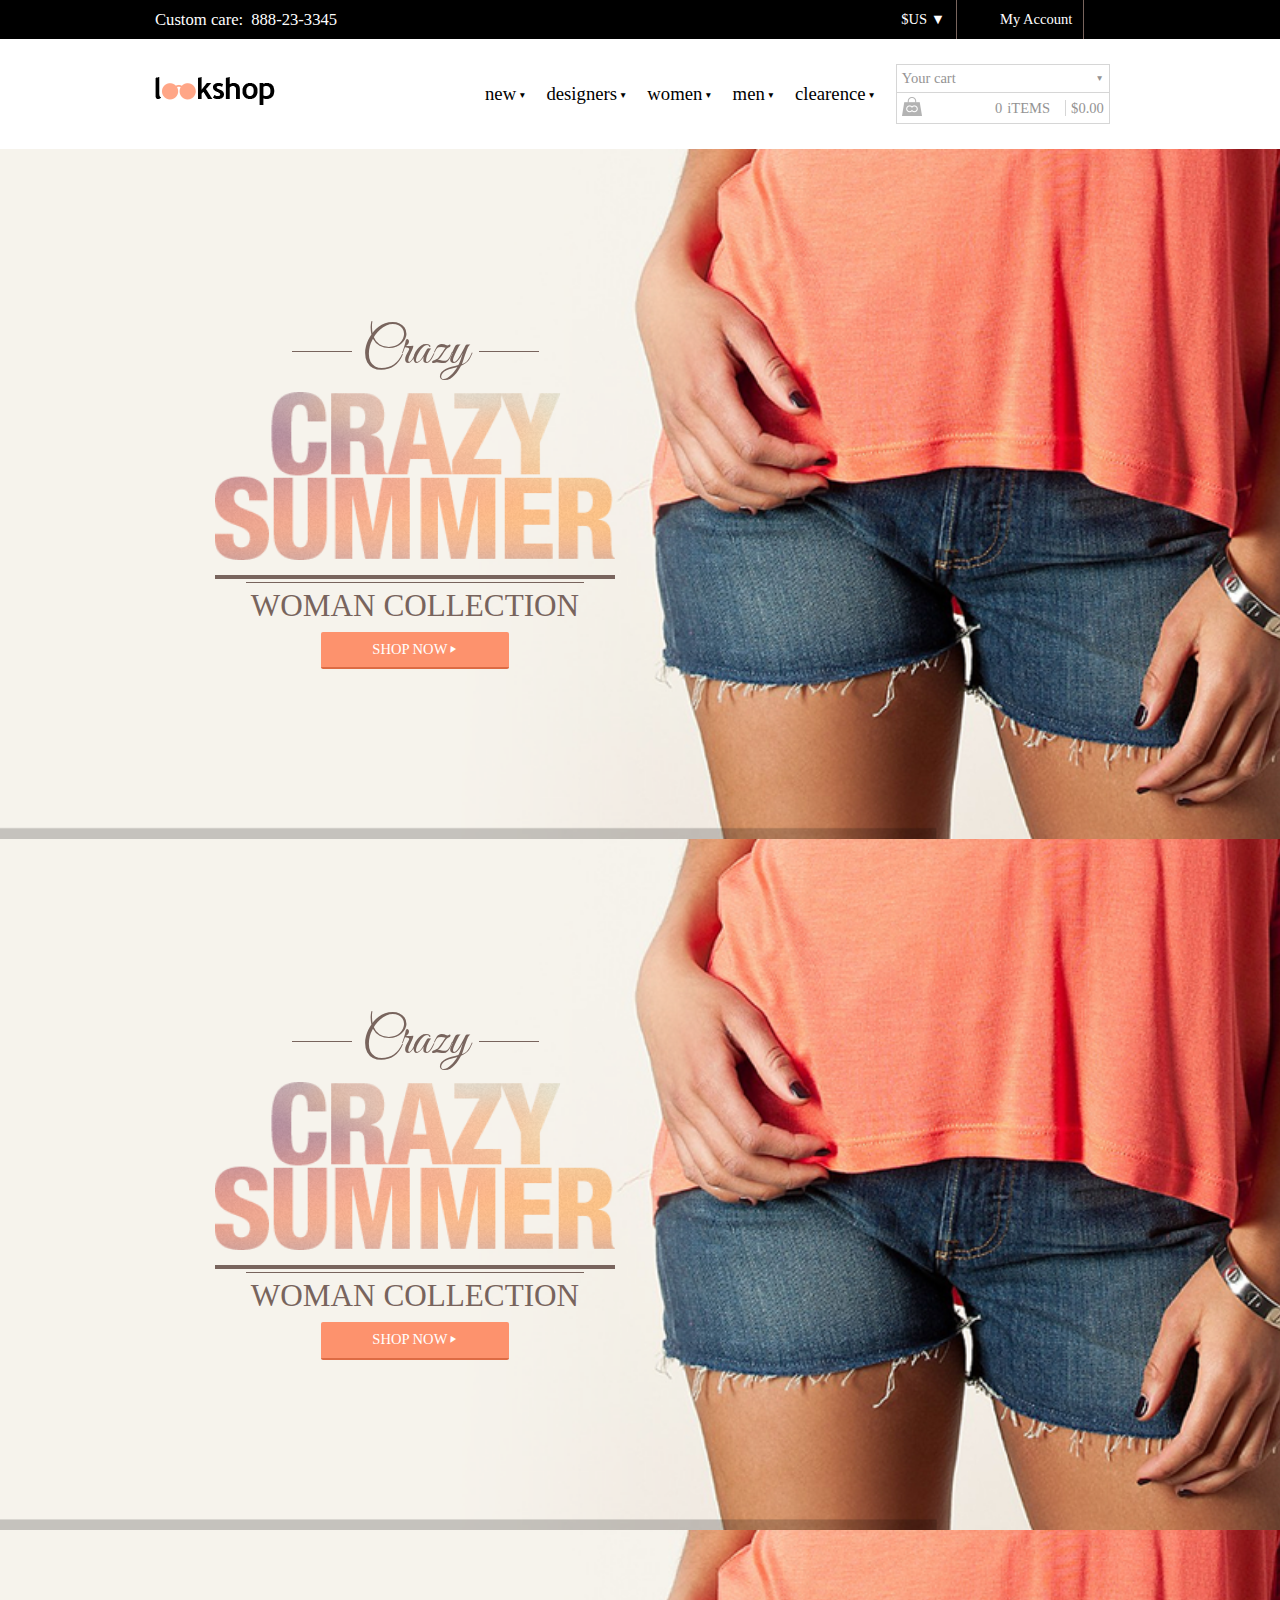
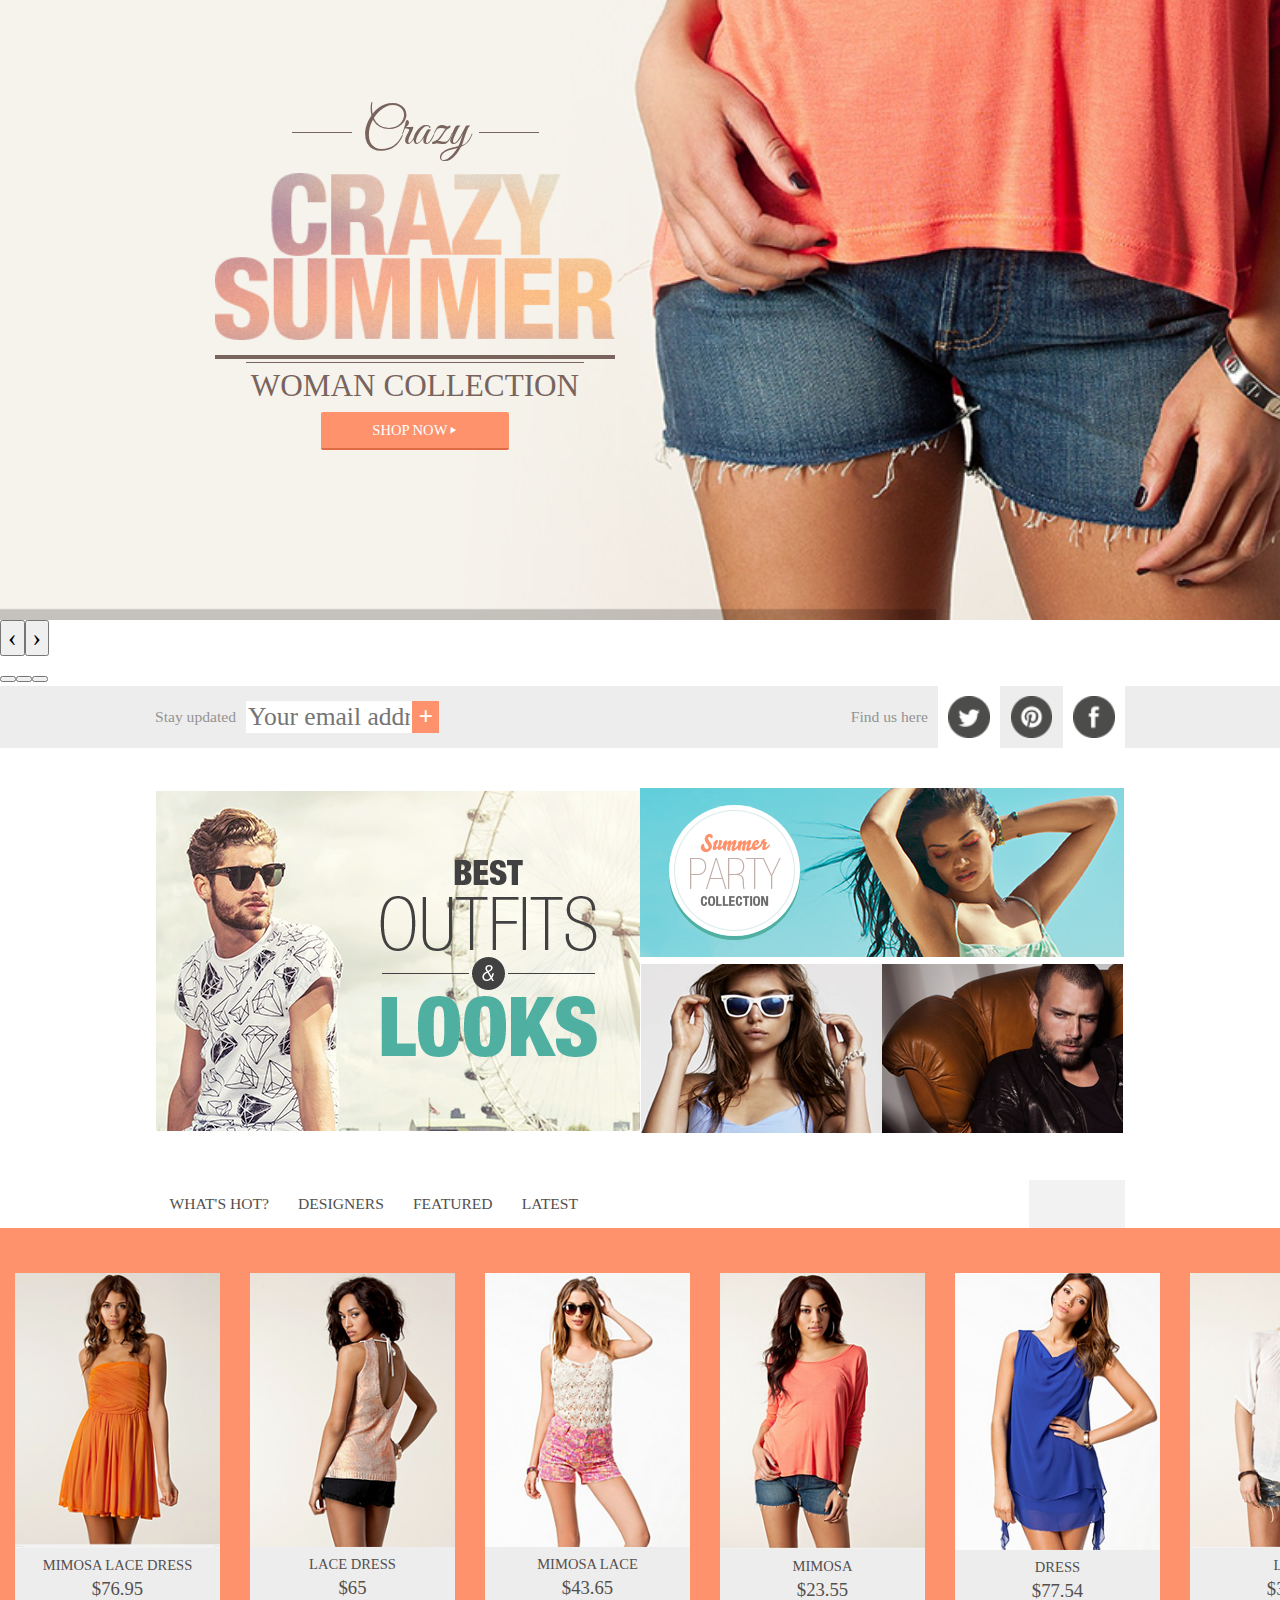
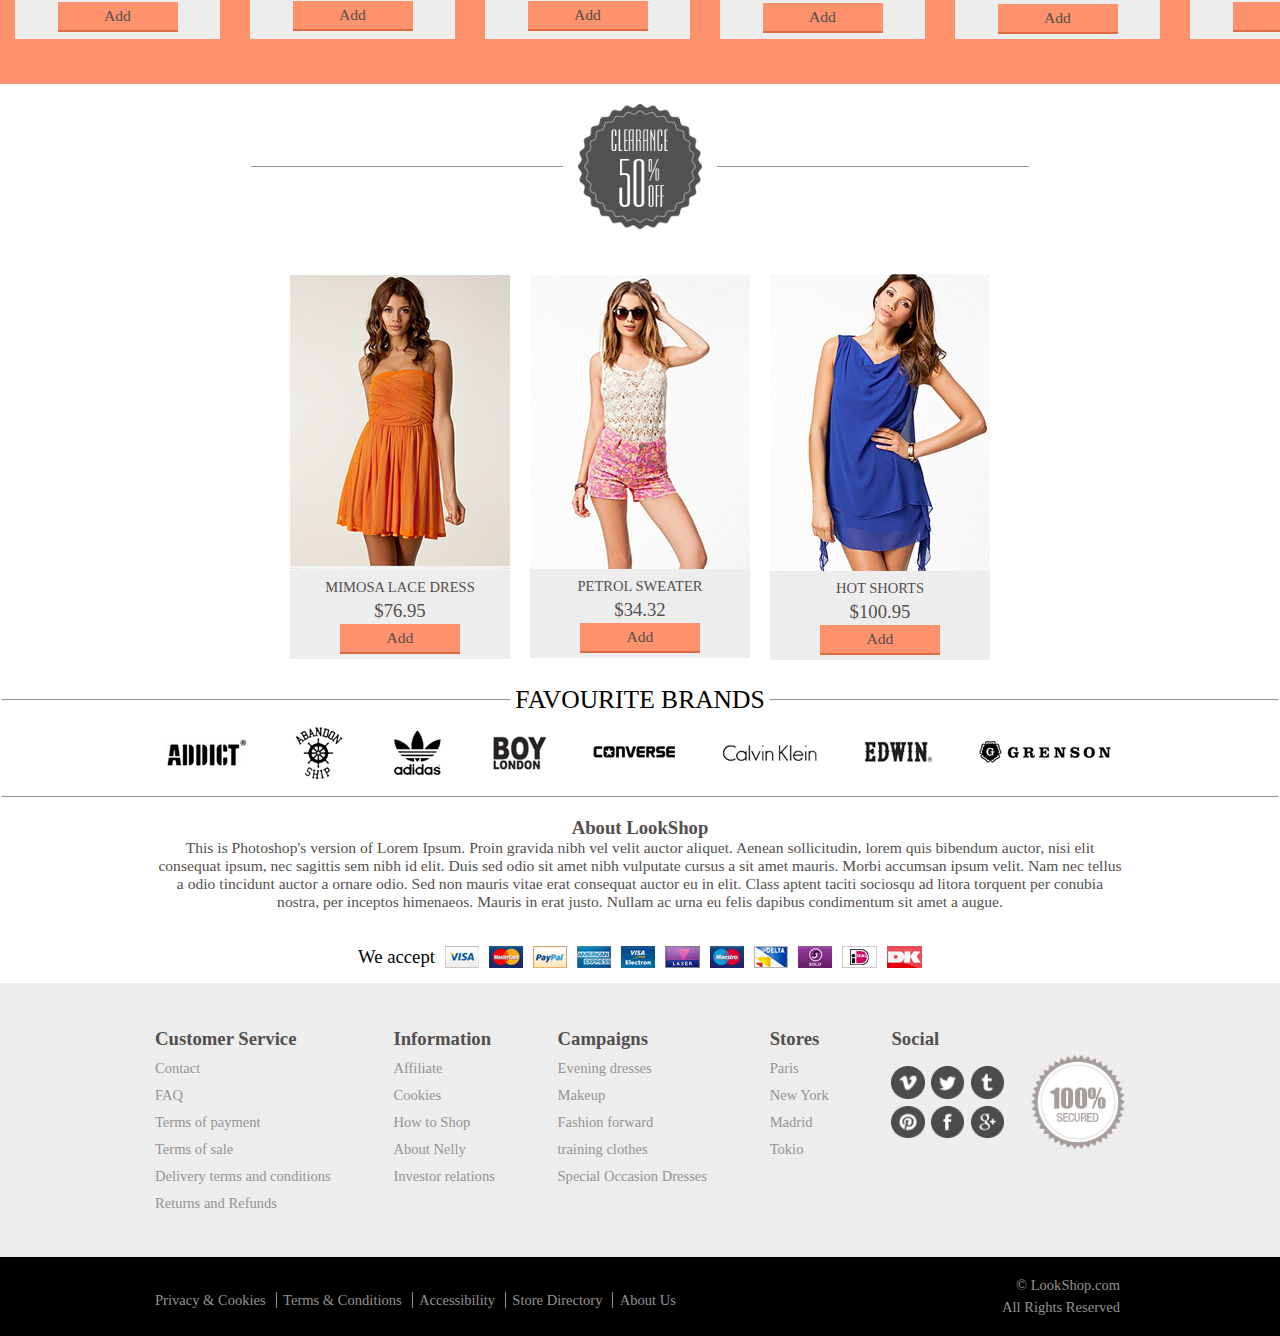
==== index.html @ 2f867f4f "test-5" ====
<!DOCTYPE html>
<html lang="en">
<head>
    <meta charset="UTF-8">
    <meta name="viewport" content="width=device-width, initial-scale=1.0">
    <title>Document</title>
    <link rel="stylesheet" href="./blocks/css/index.css">
</head>
<body>


    <header class="header"></header>
    <main class="main">
        <div class="content-wrapper">
            <div class="general-wrapp-slider">
                <!-- <div class="btn-wrapper">
                    <div class="btn-1 left"><img src="./images/imeges__menu/sl-btn-left.png" alt=""></div>
                    <div class="btn-1 right"><img src="./images/imeges__menu/sl-btn-right.png" alt=""></div>
                </div> -->
                <div class="content-slider-wrapper owl-carousel">

                    <div class="slider-inner">
                        <div class="summer-wrapper">
                            <div class="summer-inner">
                                <p class="crazy">Crazy</p>
                                <div class="summer-img"><img src="./images/imeges__menu/summer.png" alt=""></div>
                                <p class="woman">WOMAN COLLECTION</p>
                                <a class="btn-shop-now" href="./products.html">
                                    <div class="btn-shop-now-inner"><p class="shop-now">SHOP NOW</p><span>▼</span></div>
                                </a>
                            </div>
                        </div>
                    </div>
                    <div class="slider-inner">
                        <div class="summer-wrapper">
                            <div class="summer-inner">
                                <p class="crazy">Crazy</p>
                                <div class="summer-img"><img src="./images/imeges__menu/summer.png" alt=""></div>
                                <p class="woman">WOMAN COLLECTION</p>
                                <a class="btn-shop-now" href="./products.html">
                                    <div class="btn-shop-now-inner"><p class="shop-now">SHOP NOW</p><span>▼</span></div>
                                </a>
                            </div>
                        </div>
                    </div>
                    <div class="slider-inner">
                        <div class="summer-wrapper">
                            <div class="summer-inner">
                                <p class="crazy">Crazy</p>
                                <div class="summer-img"><img src="./images/imeges__menu/summer.png" alt=""></div>
                                <p class="woman">WOMAN COLLECTION</p>
                                <a class="btn-shop-now" href="./products.html">
                                    <div class="btn-shop-now-inner"><p class="shop-now">SHOP NOW</p><span>▼</span></div>
                                </a>
                            </div>
                        </div>
                    </div>

                </div>
                <!-- <div class="owl-dot">
                <span class="point"></span>
                <span class="point"></span>
                <span class="point"></span>
                <span class="point"></span>
                <span class="point"></span>
            </div> -->
            </div>
            <div class="input-email">
                <div class="input-email-wrapper">
                    <form action="#" method="get" class="email-form">
                        <p>Stay updated</p>
                        <div class="email">
                            <input class="email-inp" type="email" name="emal1" placeholder="Your email addres..." required>
                        </div>
                        <div class="emailbtn">
                            <input class="btn-inp" type="submit" name ="submit" value="+">
                        </div>
                    </form>
                    <div class="find-us">
                        <p>Find us here</p>
                        <a class="a" href=""><img src="./images/imeges__menu/twitter.png" alt=""></a>
                        <a class="a" href=""><img src="./images/imeges__menu/pal.png" alt=""></a>
                        <a class="a" href=""><img src="./images/imeges__menu/facebook.png" alt=""></a>
                    </div>
                </div>
            </div>
            <div class="poster-wrapper">
                <div class="poster-inner">
                    <div class="poster-1">
                        <img src="./images/imeges__menu/mann-looks.png" alt="">
                    </div>
                    <div class="poster-2">
                        <div class="post-2-img-1">
                            <img src="./images/imeges__menu/gerl-party.png" alt="">
                        </div>
                        <div class="post-2-img-2">
                            <div class="post-2-img-2__1"><img src="./images/imeges__menu/Layer_5.png" alt=""></div>
                            <div class="post-2-img-2__2"><img src="./images/imeges__menu/Layer_7.png" alt=""></div>
                        </div>
                    </div>
                </div>
            </div>
            <div class="slider-items-wrapper">
                <div class="slider-items-inner">
                    <nav class="nav-text">
                        <div class="nav-link-wrapper" href="">WHAT'S HOT?</div>
                        <div class="nav-link-wrapper" href="">DESIGNERS</div>
                        <div class="nav-link-wrapper" href="">FEATURED</div>
                        <div class="nav-link-wrapper" href="">LATEST</div>
                    </nav>
                    <div class="arrow-wrapp">
                        <div class="arrow arrow-left"><img src="https://cdn0.iconfinder.com/data/icons/slim-square-icons-basics/100/basics-05-128.png" alt=""></div>
                        <div class="arrow arrow-right"><img src="https://cdn0.iconfinder.com/data/icons/slim-square-icons-basics/100/basics-06-128.png" alt=""></div>
                    </div>
                </div>
            </div>
            <div class="items-wrapper">
                <div class="items-inner">
                    
                    <div class="slider-wrapper owl-carousel">

                <!--ITEMS from conten-items.js-->


                    </div>
                    
                </div>
            </div>
            <div class="clearance-wrapper-wr">
                <div class="clearance-wrapper">
                    <div class="clearance">
                        <img src="./images/imeges__menu/6-layers.png" alt="">
                    </div>
                </div>
            </div>

            <div class="top-preis-wrapper">
                <div class="preis-inner">

                    <!--ITEMS from conten-items.js-->

                    <!-- <div class="item-wrapper">
                        <div class="item-img"><img src="./images/imeges__menu/Layer_8.png" alt=""></div>
                        <div class="info">
                            <p>MIMOSA LACE DRESS</p>
                            <p><span>$</span>76.95</p>
                            <div class="item-btn"><p>ADD TO CART<span>+</span></p></div>
                        </div>
                    </div>
                 -->
                </div>
            </div>

            <div class="brands-wrapper">
                <fieldset>
                    <legend>FAVOURITE BRANDS</legend>
                    <div class="brands">
                        <img src="./images/imeges__menu/Layer_21.png" alt="">
                        <img src="./images/imeges__menu/Layer_22.png" alt="">
                        <img src="./images/imeges__menu/Layer_23.png" alt="">
                        <img src="./images/imeges__menu/Layer_24.png" alt="">
                        <img src="./images/imeges__menu/Layer_25.png" alt="">
                        <img src="./images/imeges__menu/Layer_26.png" alt="">
                        <img src="./images/imeges__menu/Layer_27.png" alt="">
                        <img src="./images/imeges__menu/Layer_28.png" alt="">
                    </div>
                </fieldset>
                <div class="about-shop">
                    <h1>About LookShop</h1>
                    <p>This is Photoshop's version  of Lorem Ipsum. Proin gravida nibh vel velit auctor aliquet. Aenean sollicitudin, lorem quis bibendum auctor, nisi elit consequat ipsum, nec sagittis sem nibh id elit. Duis sed odio sit amet nibh vulputate cursus a sit amet mauris. Morbi accumsan ipsum velit. Nam nec tellus a odio tincidunt auctor a ornare odio. Sed non  mauris vitae erat consequat auctor eu in elit. Class aptent taciti sociosqu ad litora torquent per conubia nostra, per inceptos himenaeos. Mauris in erat justo. Nullam ac urna eu felis dapibus condimentum sit amet a augue. </p>
                </div>
            </div>
        </div>
    </main>
    <footer class="footer"></footer>

    <script defer src="./scripts/items.js"></script>
    <script defer src="./scripts/constants.js"></script>

    <script defer src="./blocks/content/localStor.js"></script>
    <script defer src="./blocks/header/header.js"></script>
    <script defer src="./blocks/footer/footer.js"></script>
    <script defer src="./blocks/content/contentProduct.js"></script>
    <script defer src="./blocks/content/content-items.js"></script>
    
    <script defer src="https://ajax.googleapis.com/ajax/libs/jquery/3.4.1/jquery.min.js"></script>
    <script defer src="./dist/owl.carousel.min.js"></script>
    <script defer src="./scripts/index.js"></script>

</body>
</html>
---- blocks/css/index.css ----
@import url('https://fonts.googleapis.com/css?family=Great+Vibes&display=swap');
@import'../css/reset.css';
@import'../css/header.css';
@import'../css/content.css';
@import'../css/cont-product.css';
@import'../css/footer.css';
@import'../css/content-all.css';
@import'../../OwlCarousel2-2.3.4/dist/assets/owl.carousel.css';
/* @import'../../OwlCarousel2-2.3.4/dist/assets/owl.theme.default.css'; */
@import'../../OwlCarousel2-2.3.4/dist/assets/owl.theme.green.min.css';
body{
    background: white;
    display: flex;
    flex-direction:column;
    justify-content: space-between;
}

@media (max-width:982px){
    .main
    .content-wrapper-prod
    .items-filter-wrapper{
        flex-direction: column-reverse;
        justify-content: center;
        align-items: center;
    }
    .main
    .content-wrapper-prod
    .items-filter-wrapper
    .filter-items{
        display:flex;
        justify-content: center;
        max-width:620px;
        margin-bottom:10px;

    }
    .main
    .content-wrapper-prod
    .items-filter-wrapper
    .filter-items
    .categories{
        margin-top:0;
        width:100%;
    }
    .main
    .content-wrapper-prod
    .items-filter-wrapper
    .filter-items
    .onsale{
        margin-top:0;
        width:100%;
    }
    .main
    .content-wrapper-prod
    .items-filter-wrapper
    .filter-items
    .featured{
        margin-top:0;
        width:100%;
    }
}
@media (max-width:965px){
    .main .content-wrapper-prod .slider-wrapper-prod .btn-sld{
        display: none;
    }
    .main
    .content-wrapper
    .general-wrapp-slider
    .btn-wrapper{
        display: none;
    }
}
@media (max-width:787px){
    .header .logo-navigation .logo-navigation-wrapper .cart-nav{
        max-width: 220px;
    }
    .cart-nav{
        max-width: 300px; 
    }
    .header
    .logo-navigation 
    .logo-navigation-wrapper 
    .cart-nav
    .nav-wrapper{
        background: rgb(0, 0, 0,.8);
        width:100%;
        height:100%;
        position: fixed;
        top:0;
        left:0;
        z-index: 15;
        transform: translateX(-100%);
    }
    .header
    .logo-navigation 
    .logo-navigation-wrapper 
    .cart-nav
    .menu-on{
        transform: translateX(0%);
    }
    .logo-navigation-wrapper{
        margin-top:10px;
    }
    .logo-navigation-wrapper
    .toggle{
        display: flex;
    }
    .logo-navigation-wrapper
    .cart-nav
    .list{
        width:60%;
        height:100%;
        background: #fd926d;
        display:flex;
        flex-direction: column;
        align-items: flex-start;
        justify-content: flex-start;
        position: absolute;
    }
    .logo-navigation-wrapper
    .cart-nav
    .list 
    li{
        padding: 10px;
        text-transform: uppercase;
        position: relative;
    }
    .logo-navigation-wrapper
    .cart-nav
    .list 
    li:hover{
        color:#fff;
    }

    .poster-inner{
        align-items: center;
    }
}
@media (max-width:640px){
    /* .header .logo-navigation .logo-navigation-wrapper .cart-nav{
        max-width: 220px;
    } */
    .content-slider-wrapper{display:none;}
    .main .content-wrapper .points{display:none;}
    .main .poster-wrapper{display:none;}
    .main .input-email .input-email-wrapper .email-form .email .email-inp{padding: 6px;}
    .main .slider-items-wrapper .slider-items-inner .arrow-wrapp{display:none;}
    .main .content-wrapper .clearance-wrapper-wr .clearance-wrapper .clearance:before{
       max-width:10rem;
    }
    .main .content-wrapper .clearance-wrapper-wr .clearance-wrapper .clearance:after{
        max-width:10rem;
    }
    .main .content-wrapper .brands-wrapper{
        display:none;
    }
    .footer .footer-pay{
        display: none;
    }
    .footer .footer-service{
        display: none;
    }
    .footer .footer-privacy .privacy-wrapper .privacy{
        display:none;
    }
    .footer .footer-privacy .privacy-wrapper .privacy-btn{
        display:flex;
    }
}
@media (max-width:360px){
    .header .logo-navigation .logo-navigation-wrapper{
        justify-content: center;
    }
    .header .logo-navigation .logo-navigation-wrapper .cart-nav{
        justify-content: center;
    }
    .header .logo-navigation .logo-navigation-wrapper .cart-nav .cart-menu-wrapp .cart-colection{
        display:none;
    }
    .header .logo-navigation .logo-navigation-wrapper .cart-nav .cart-menu-wrapp .items{
        border-top:1px solid #949393;
    }
    .main .content-wrapper .clearance-wrapper-wr .clearance-wrapper .clearance:before{
        max-width:5rem;
    }
     .main .content-wrapper .clearance-wrapper-wr .clearance-wrapper .clearance:after{
         max-width:5rem;
    }

    .main
    .content-wrapper-prod
    .items-filter-wrapper
    .filter-items
    .categories{
        margin-top:0;
        width:90%;
    }

    .main
    .content-wrapper-prod
    .items-filter-wrapper
    .filter-items
    .onsale{
        display:none;
    }
    .main
    .content-wrapper-prod
    .items-filter-wrapper
    .filter-items
    .featured{
        display:none;
    }
}
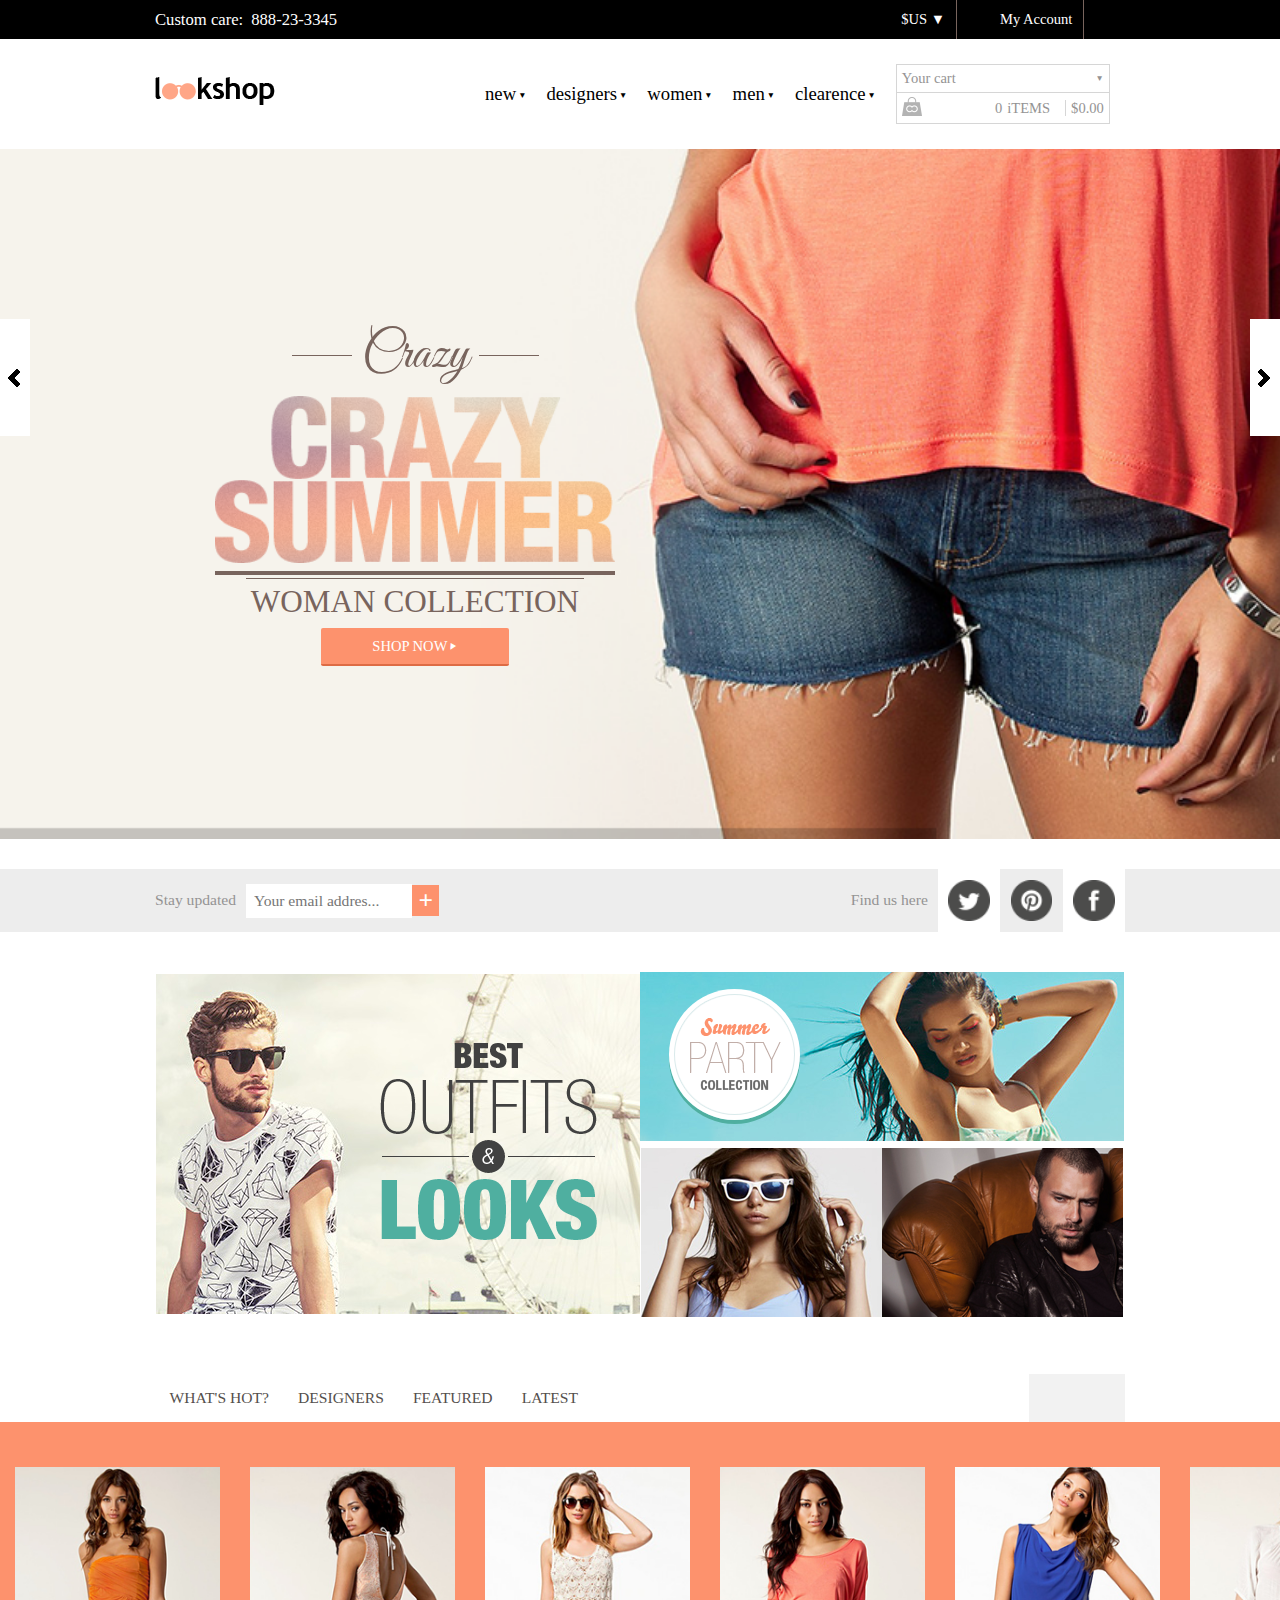
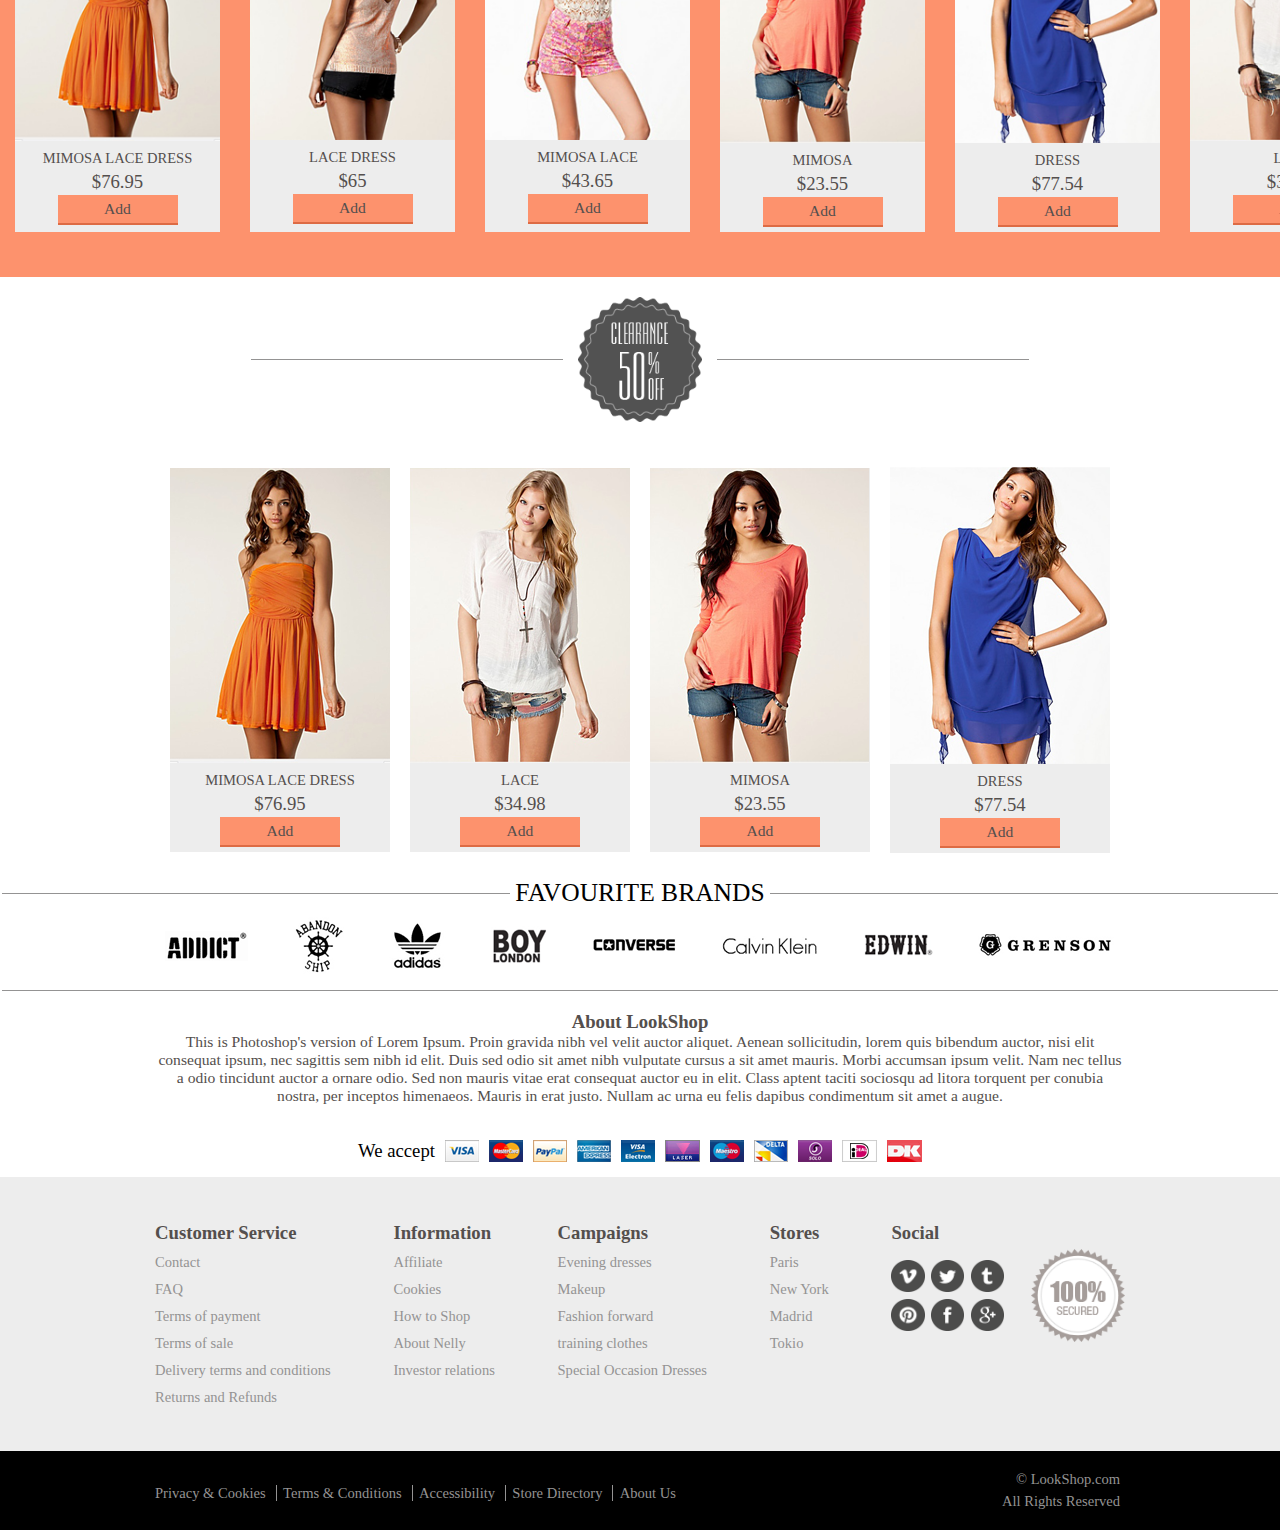
==== commit 7d5ea8a5: "new" ====
--- a/index.html
+++ b/index.html
@@ -13,10 +13,10 @@
     <main class="main">
         <div class="content-wrapper">
             <div class="general-wrapp-slider">
-                <!-- <div class="btn-wrapper">
-                    <div class="btn-1 left"><img src="./images/imeges__menu/sl-btn-left.png" alt=""></div>
-                    <div class="btn-1 right"><img src="./images/imeges__menu/sl-btn-right.png" alt=""></div>
-                </div> -->
+                <div class="btn-wrapper">
+                    <div class="btn-1 left-1"><img src="./images/imeges__menu/sl-btn-left.png" alt=""></div>
+                    <div class="btn-1 right-1"><img src="./images/imeges__menu/sl-btn-right.png" alt=""></div>
+                </div>
                 <div class="content-slider-wrapper owl-carousel">
 
                     <div class="slider-inner">
--- a/blocks/css/index.css
+++ b/blocks/css/index.css
@@ -5,9 +5,8 @@
 @import'../css/cont-product.css';
 @import'../css/footer.css';
 @import'../css/content-all.css';
-@import'../../OwlCarousel2-2.3.4/dist/assets/owl.carousel.css';
-/* @import'../../OwlCarousel2-2.3.4/dist/assets/owl.theme.default.css'; */
-@import'../../OwlCarousel2-2.3.4/dist/assets/owl.theme.green.min.css';
+@import'../../dist/assets/owl.carousel.css';
+@import'../../dist/assets/owl.theme.green.min.css';
 body{
     background: white;
     display: flex;
@@ -143,7 +142,7 @@
     .main .content-wrapper .points{display:none;}
     .main .poster-wrapper{display:none;}
     .main .input-email .input-email-wrapper .email-form .email .email-inp{padding: 6px;}
-    .main .slider-items-wrapper .slider-items-inner .arrow-wrapp{display:none;}
+    .main .slider-items-wrapper .slider-items-inner{justify-content: center;}
     .main .content-wrapper .clearance-wrapper-wr .clearance-wrapper .clearance:before{
        max-width:10rem;
     }
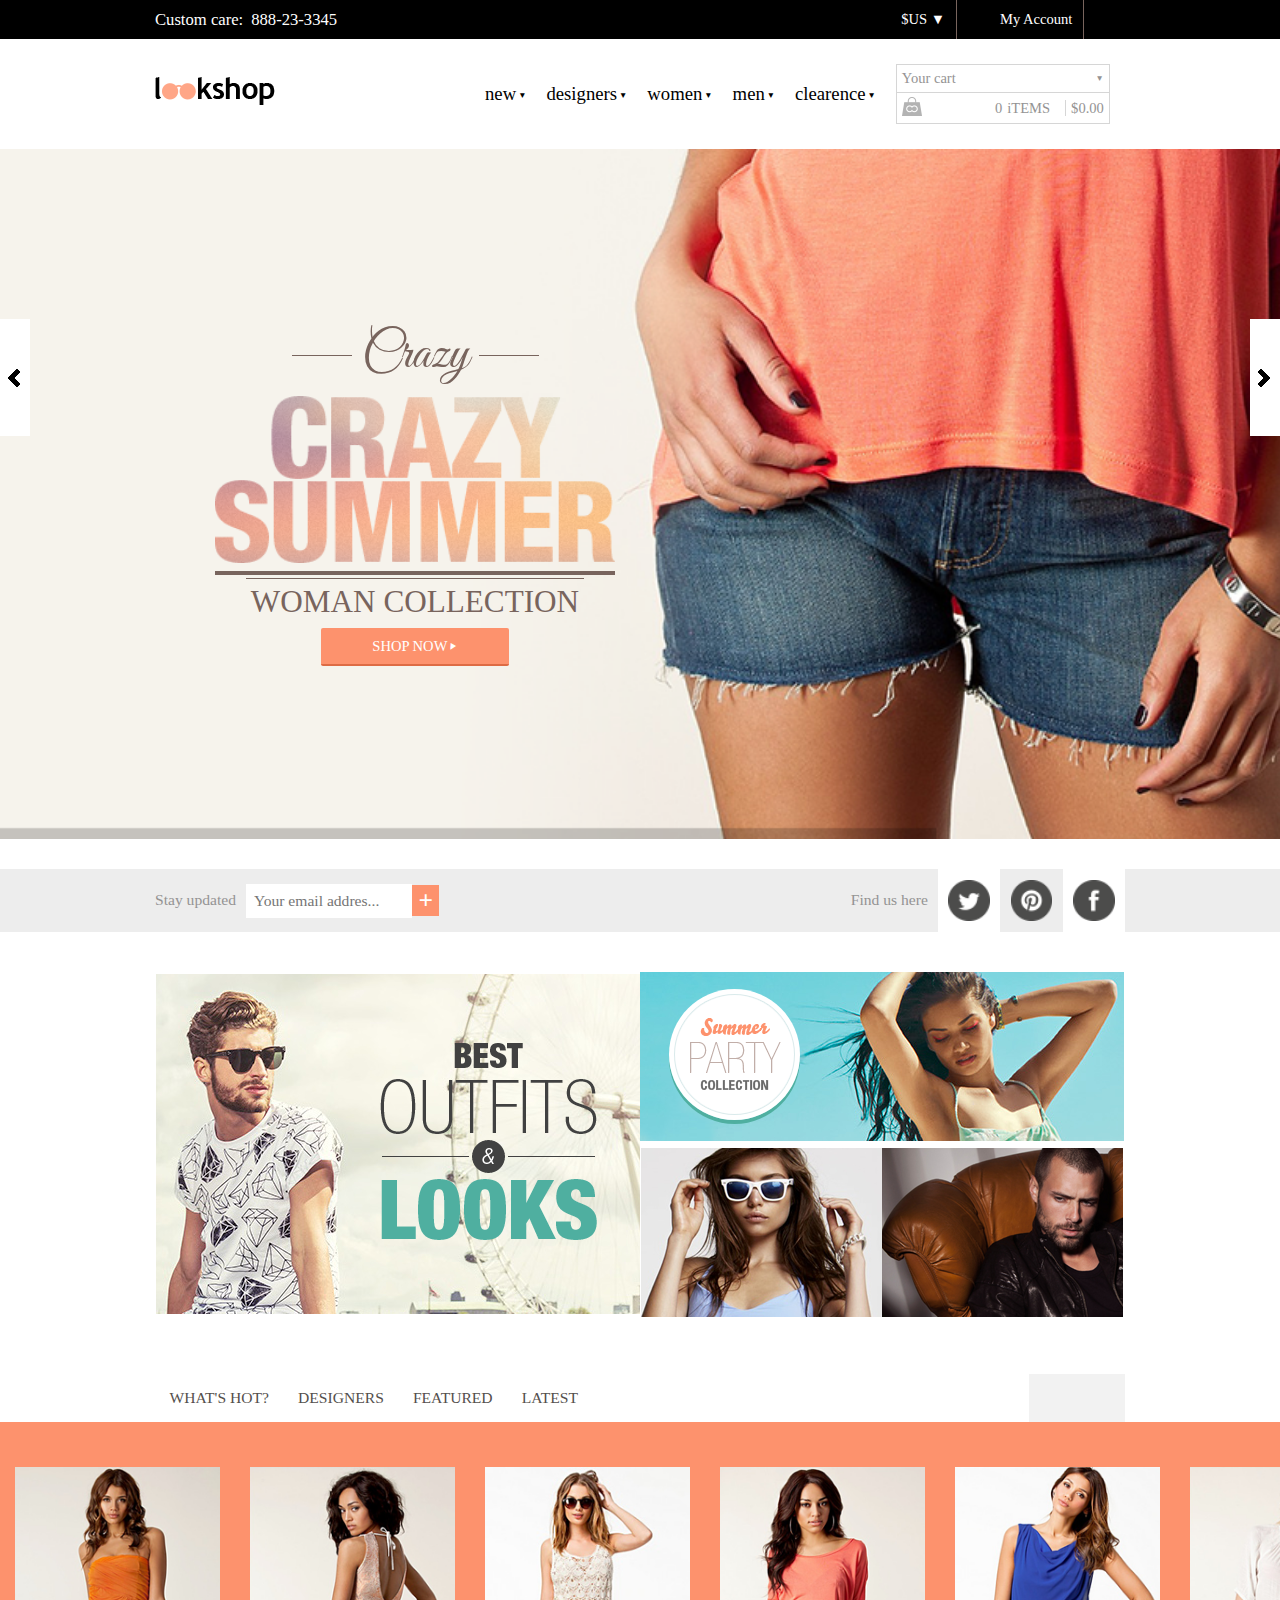
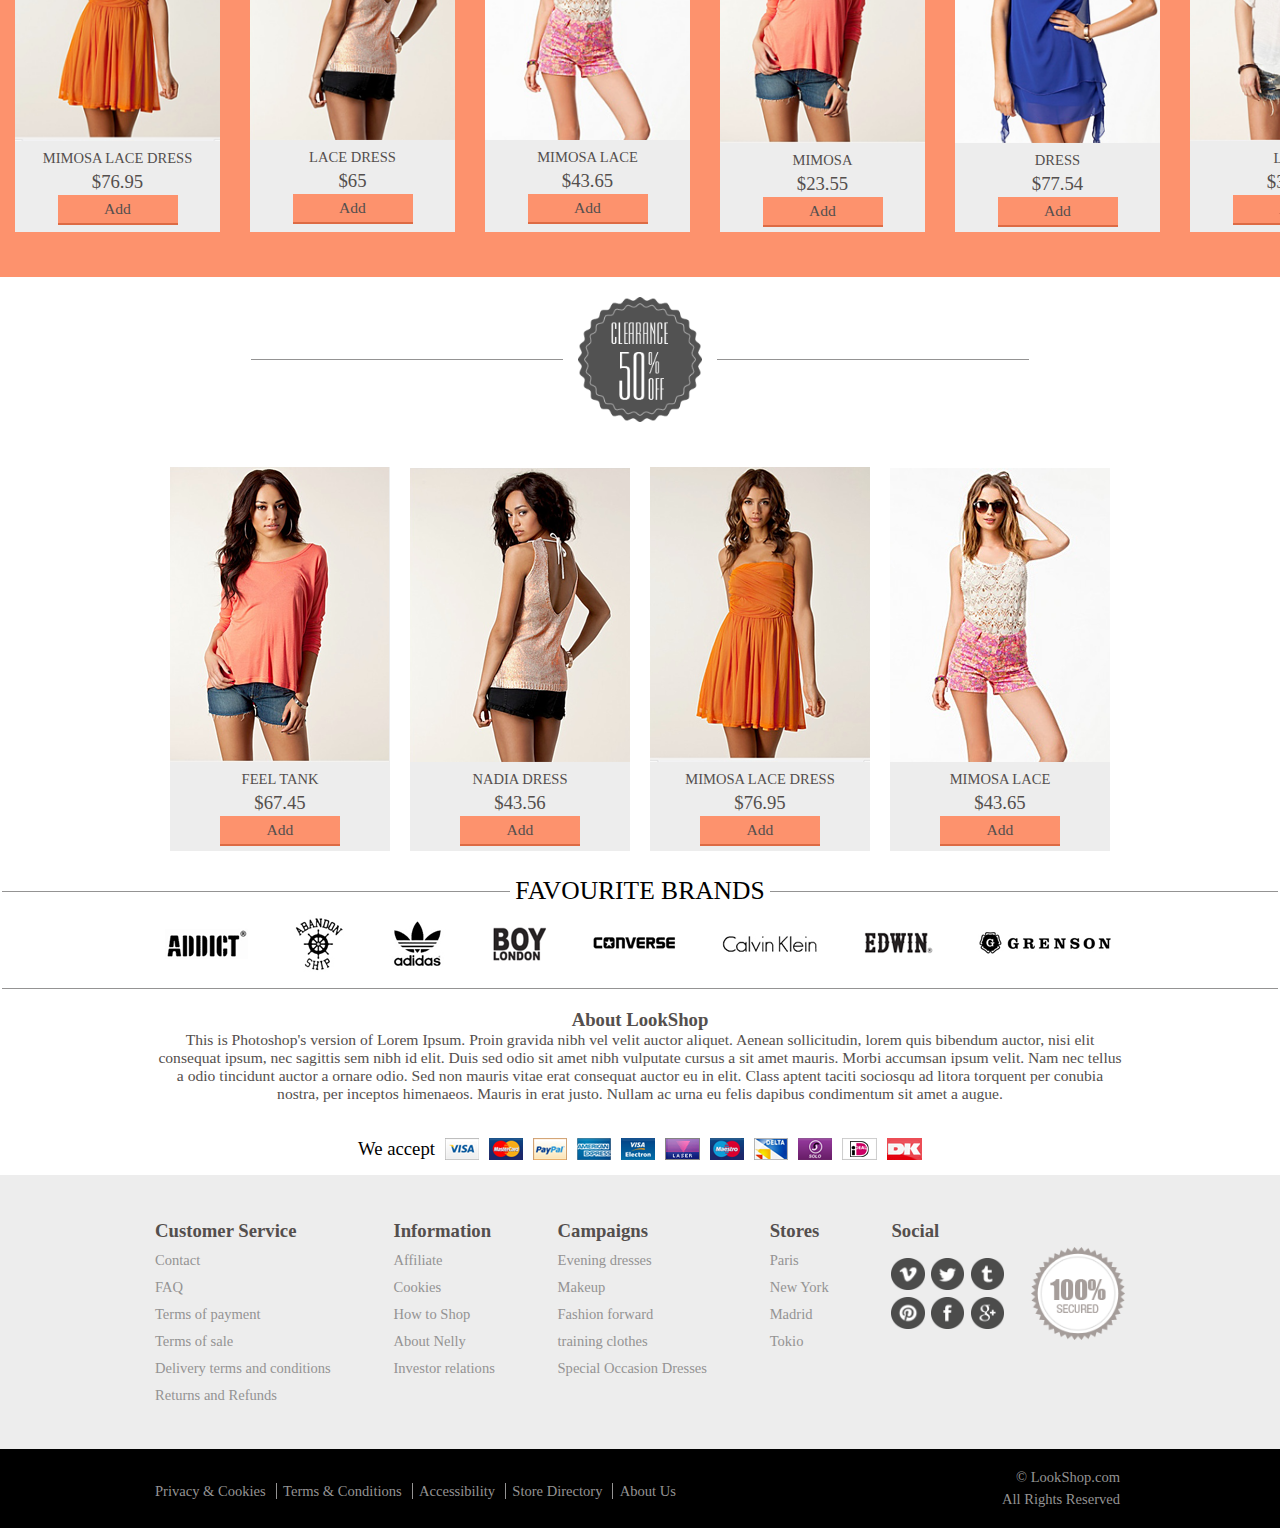
==== commit b8256e67: "newmet" ====
--- a/index.html
+++ b/index.html
@@ -174,18 +174,18 @@
     </main>
     <footer class="footer"></footer>
 
-    <script defer src="./scripts/items.js"></script>
-    <script defer src="./scripts/constants.js"></script>
+    <script src="./scripts/items.js"></script>
+    <script src="./scripts/constants.js"></script>
 
-    <script defer src="./blocks/content/localStor.js"></script>
-    <script defer src="./blocks/header/header.js"></script>
-    <script defer src="./blocks/footer/footer.js"></script>
-    <script defer src="./blocks/content/contentProduct.js"></script>
-    <script defer src="./blocks/content/content-items.js"></script>
+    <script src="./blocks/content/localStor.js"></script>
+    <script src="./blocks/header/header.js"></script>
+    <script src="./blocks/footer/footer.js"></script>
+    <script src="./blocks/content/contentProduct.js"></script>
+    <script src="./blocks/content/content-items.js"></script>
     
-    <script defer src="https://ajax.googleapis.com/ajax/libs/jquery/3.4.1/jquery.min.js"></script>
-    <script defer src="./dist/owl.carousel.min.js"></script>
-    <script defer src="./scripts/index.js"></script>
+    <script src="https://ajax.googleapis.com/ajax/libs/jquery/3.4.1/jquery.min.js"></script>
+    <script src="./dist/owl.carousel.min.js"></script>
+    <script src="./scripts/index.js"></script>
 
 </body>
 </html>